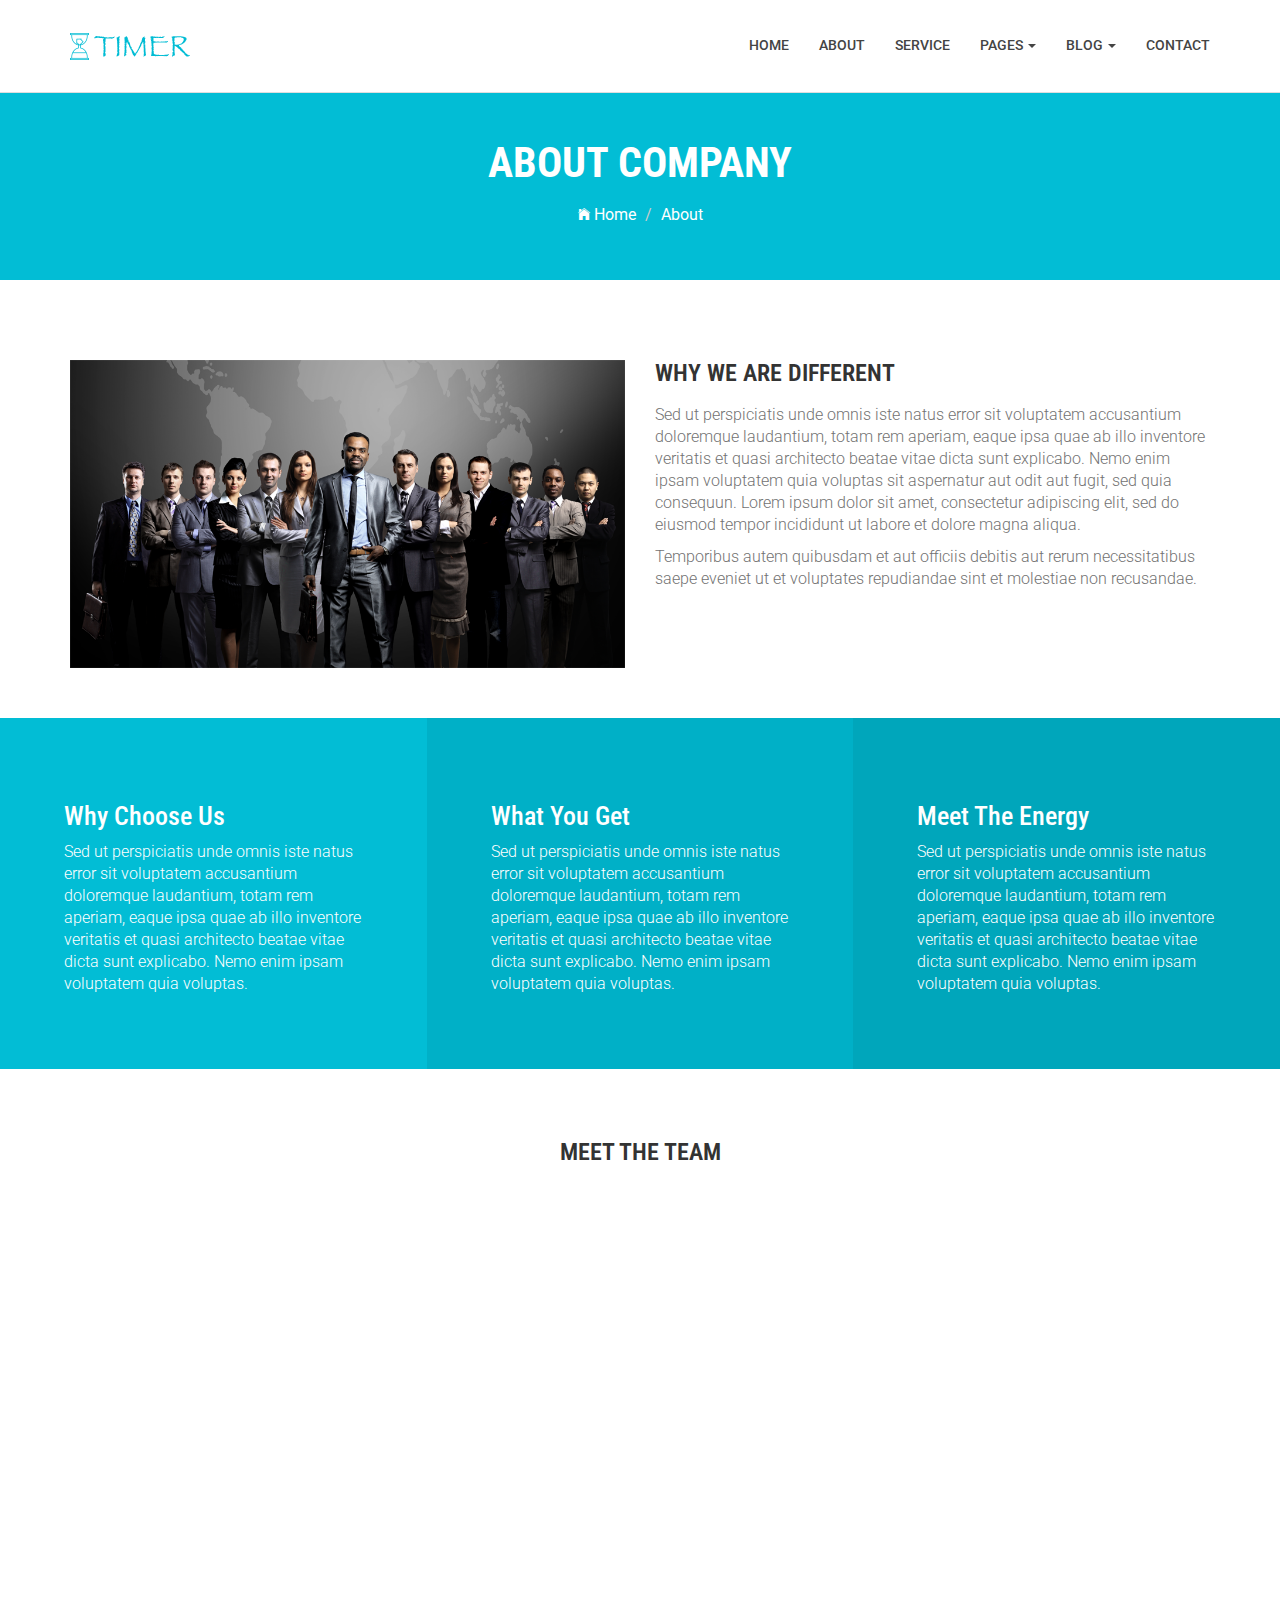
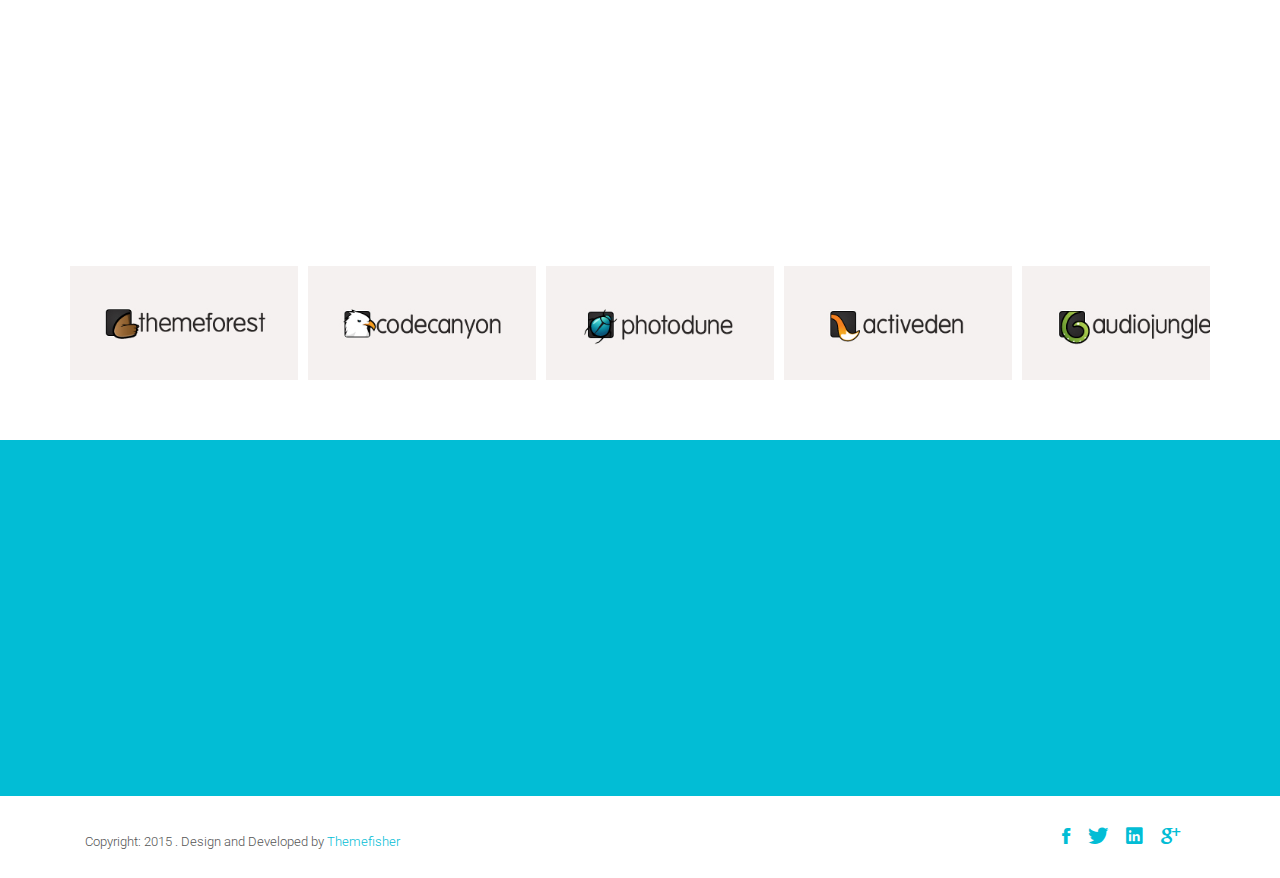
==== hd/about.html @ 1721be92 "ultimo update" ====
<!DOCTYPE html>
<html class="no-js">
    <head>
        <!-- Basic Page Needs
        ================================================== -->
        <meta charset="utf-8">
        <meta http-equiv="Content-Type" content="text/html; charset=utf-8">
        <link rel="icon" type="image/png" href="images/favicon.png">
        <title>Timer Agency Template</title>
        <meta name="description" content="">
        <meta name="keywords" content="">
        <meta name="author" content="">
        <!-- Mobile Specific Metas
        ================================================== -->
        <meta name="format-detection" content="telephone=no">
        <meta name="viewport" content="width=device-width, initial-scale=1">
        
        <!-- Template CSS Files
        ================================================== -->
        <!-- Twitter Bootstrs CSS -->
        <link rel="stylesheet" href="css/bootstrap.min.css">
        <!-- Ionicons Fonts Css -->
        <link rel="stylesheet" href="css/ionicons.min.css">
        <!-- animate css -->
        <link rel="stylesheet" href="css/animate.css">
        <!-- Hero area slider css-->
        <link rel="stylesheet" href="css/slider.css">
        <!-- owl craousel css -->
        <link rel="stylesheet" href="css/owl.carousel.css">
        <link rel="stylesheet" href="css/owl.theme.css">
        <link rel="stylesheet" href="css/jquery.fancybox.css">
        <!-- template main css file -->
        <link rel="stylesheet" href="css/main.css">
        <!-- responsive css -->
        <link rel="stylesheet" href="css/responsive.css">
        
        <!-- Template Javascript Files
        ================================================== -->
        <!-- modernizr js -->
        <script src="js/vendor/modernizr-2.6.2.min.js"></script>
        <!-- jquery -->
        <script src="//ajax.googleapis.com/ajax/libs/jquery/1.10.2/jquery.min.js"></script>
        <!-- owl carouserl js -->
        <script src="js/owl.carousel.min.js"></script>
        <!-- bootstrap js -->

        <script src="js/bootstrap.min.js"></script>
        <!-- wow js -->
        <script src="js/wow.min.js"></script>
        <!-- slider js -->
        <script src="js/slider.js"></script>
        <script src="js/jquery.fancybox.js"></script>
        <!-- template main js -->
        <script src="js/main.js"></script>
    </head>
    <body>
        <!--
        ==================================================
        Header Section Start
        ================================================== -->
        <header id="top-bar" class="navbar-fixed-top animated-header">
            <div class="container">
                <div class="navbar-header">
                    <!-- responsive nav button -->
                    <button type="button" class="navbar-toggle" data-toggle="collapse" data-target=".navbar-collapse">
                    <span class="sr-only">Toggle navigation</span>
                    <span class="icon-bar"></span>
                    <span class="icon-bar"></span>
                    <span class="icon-bar"></span>
                    </button>
                    <!-- /responsive nav button -->
                    
                    <!-- logo -->
                    <div class="navbar-brand">
                        <a href="index.html" >
                            <img src="images/logo.png" alt="">
                        </a>
                    </div>
                    <!-- /logo -->
                </div>
                <!-- main menu -->
                <nav class="collapse navbar-collapse navbar-right" role="navigation">
                    <div class="main-menu">
                        <ul class="nav navbar-nav navbar-right">
                            <li>
                                <a href="index.html" >Home</a>
                            </li>
                            <li><a href="about.html">About</a></li>
                            <li><a href="service.html">Service</a></li>
                            <li class="dropdown">
                                <a href="#" class="dropdown-toggle" data-toggle="dropdown">Pages <span class="caret"></span></a>
                                <div class="dropdown-menu">
                                    <ul>
                                        <li><a href="404.html">404 Page</a></li>
                                        <li><a href="gallery.html">Gallery</a></li>
                                    </ul>
                                </div>
                            </li>
                            <li class="dropdown">
                                <a href="#" class="dropdown-toggle" data-toggle="dropdown">Blog <span class="caret"></span></a>
                                <div class="dropdown-menu">
                                    <ul>
                                        <li><a href="blog-fullwidth.html">Blog Full</a></li>
                                        <li><a href="blog-left-sidebar.html">Blog Left sidebar</a></li>
                                        <li><a href="blog-right-sidebar.html">Blog Right sidebar</a></li>
                                    </ul>
                                </div>
                            </li>
                            <li><a href="contact.html">Contact</a></li>
                            
                        </ul>
                    </div>
                </nav>
                <!-- /main nav -->
            </div>
        </header>

        <!-- 
        ================================================== 
            Global Page Section Start
        ================================================== -->
        <section class="global-page-header">
            <div class="container">
                <div class="row">
                    <div class="col-md-12">
                        <div class="block">
                            <h2>About Company</h2>
                            <ol class="breadcrumb">
                                <li>
                                    <a href="index.html">
                                        <i class="ion-ios-home"></i>
                                        Home
                                    </a>
                                </li>
                                <li class="active">About</li>
                            </ol>
                        </div>
                    </div>
                </div>
            </div>
        </section>

        <!-- 
        ================================================== 
            Company Description Section Start
        ================================================== -->
        <section class="company-description">
            <div class="container">
                <div class="row">
                    <div class="col-md-6 wow fadeInLeft" data-wow-delay=".3s" >
                        <img src="images/about/about-company.jpg" alt="" class="img-responsive">
                    </div>
                    <div class="col-md-6">
                        <div class="block">
                            <h3 class="subtitle wow fadeInUp" data-wow-delay=".3s" data-wow-duration="500ms">Why We are Different</h3>
                            <p  class="wow fadeInUp" data-wow-delay=".5s" data-wow-duration="500ms">
                                Sed ut perspiciatis unde omnis iste natus error sit voluptatem accusantium doloremque laudantium, totam rem aperiam, eaque ipsa quae ab illo inventore veritatis et quasi architecto beatae vitae dicta sunt explicabo. Nemo enim ipsam voluptatem quia voluptas sit aspernatur aut odit aut fugit, sed quia consequun. Lorem ipsum dolor sit amet, consectetur adipiscing elit, sed do eiusmod tempor incididunt ut labore et dolore magna aliqua.
                            </p>
                            <p  class="wow fadeInUp" data-wow-delay=".7s" data-wow-duration="500ms">
                                Temporibus autem quibusdam et aut officiis debitis aut rerum necessitatibus saepe eveniet ut et voluptates repudiandae sint et molestiae non recusandae.
                            </p>
                            
                        </div>
                    </div>
                </div>
            </div>
        </section>


        <!-- 
        ================================================== 
            Company Feature Section Start
        ================================================== -->
        <section class="about-feature clearfix">
            <div class="container-fluid">
                <div class="row">
                    <div class="block about-feature-1 wow fadeInDown" data-wow-duration="500ms" data-wow-delay=".3s">
                        <h2>
                        Why Choose Us
                        </h2>
                        <p>
                            Sed ut perspiciatis unde omnis iste natus error sit voluptatem accusantium doloremque laudantium, totam rem aperiam, eaque ipsa quae ab illo inventore veritatis et quasi architecto beatae vitae dicta sunt explicabo. Nemo enim ipsam voluptatem quia voluptas.
                        </p>
                    </div>
                    <div class="block about-feature-2 wow fadeInDown" data-wow-duration="500ms" data-wow-delay=".5s">
                        <h2 class="item_title">
                        What You Get
                        </h2>
                        <p>
                            Sed ut perspiciatis unde omnis iste natus error sit voluptatem accusantium doloremque laudantium, totam rem aperiam, eaque ipsa quae ab illo inventore veritatis et quasi architecto beatae vitae dicta sunt explicabo. Nemo enim ipsam voluptatem quia voluptas.
                        </p>
                    </div>
                    <div class="block about-feature-3 wow fadeInDown" data-wow-duration="500ms" data-wow-delay=".7s">
                        <h2 class="item_title">
                        Meet The Energy
                        </h2>
                        <p>
                            Sed ut perspiciatis unde omnis iste natus error sit voluptatem accusantium doloremque laudantium, totam rem aperiam, eaque ipsa quae ab illo inventore veritatis et quasi architecto beatae vitae dicta sunt explicabo. Nemo enim ipsam voluptatem quia voluptas.
                        </p>
                    </div>
                </div>
            </div>
        </section>


        <!-- 
        ================================================== 
            Team Section Start
        ================================================== -->
        <section id="team">
            <div class="container">
                <div class="row">
                    <h2 class="subtitle text-center">Meet The Team</h2>
                    <div class="col-md-3">
                        <div class="team-member wow fadeInLeft" data-wow-duration="500ms" data-wow-delay=".3s">
                            <div class="team-img">
                                <img src="images/team/team-1.jpg" class="team-pic" alt="">
                            </div>
                            <h3 class="team_name">Jonathon Andrew</h3>
                            <p class="team_designation">CEO, Project Manager</p>
                            <p class="team_text">Lorem ipsum dolor sit amet, consectetur adipisicing elit, sed do eiusmod tempor incididunt ut labore et dolore </p>
                            <p class="social-icons">
                                <a href="#" class="facebook" target="_blank"><i class="ion-social-facebook-outline"></i></a>
                                <a href="#" target="_blank"><i class="ion-social-twitter-outline"></i></a>
                                <a href="#" target="_blank"><i class="ion-social-linkedin-outline"></i></a>
                                <a href="#" target="_blank"><i class="ion-social-googleplus-outline"></i></a>
                            </p>
                        </div>
                    </div>
                    <div class="col-md-3">
                        <div class="team-member wow fadeInLeft" data-wow-duration="500ms" data-wow-delay=".5s">
                            <div class="team-img">
                                <img src="images/team/team-2.jpg" class="team-pic" alt="">
                            </div>
                            <h3 class="team_name">Jesmin Martina</h3>
                            <p class="team_designation">CEO, Project Manager</p>
                            <p class="team_text">Lorem ipsum dolor sit amet, consectetur adipisicing elit, sed do eiusmod tempor incididunt ut labore et dolore .</p>
                            <p class="social-icons">
                                <a href="#" class="facebook" target="_blank"><i class="ion-social-facebook-outline"></i></a>
                                <a href="#" target="_blank"><i class="ion-social-twitter-outline"></i></a>
                                <a href="#" target="_blank"><i class="ion-social-linkedin-outline"></i></a>
                                <a href="#" target="_blank"><i class="ion-social-googleplus-outline"></i></a>
                            </p>
                        </div>
                    </div>
                    <div class="col-md-3">
                        <div class="team-member wow fadeInLeft" data-wow-duration="500ms" data-wow-delay=".7s">
                            <div class="team-img">
                                <img src="images/team/team-3.jpg" class="team-pic" alt="">
                            </div>
                            <h3 class="team_name">Deu John</h3>
                            <p class="team_designation">CEO, Project Manager</p>
                            <p class="team_text">Lorem ipsum dolor sit amet, consectetur adipisicing elit, sed do eiusmod tempor incididunt ut labore et dolore .</p>
                            <p class="social-icons">
                                <a href="#" class="facebook" target="_blank"><i class="ion-social-facebook-outline"></i></a>
                                <a href="#" target="_blank"><i class="ion-social-twitter-outline"></i></a>
                                <a href="#" target="_blank"><i class="ion-social-linkedin-outline"></i></a>
                                <a href="#" target="_blank"><i class="ion-social-googleplus-outline"></i></a>
                            </p>
                        </div>
                    </div>
                    <div class="col-md-3">
                        <div class="team-member wow fadeInLeft" data-wow-duration="500ms" data-wow-delay=".9s">
                            <div class="team-img">
                                <img src="images/team/team-4.jpg" class="team-pic" alt="">
                            </div>
                            <h3 class="team_name">Anderson Martin</h3>
                            <p class="team_designation">CEO, Project Manager</p>
                            <p class="team_text">Lorem ipsum dolor sit amet, consectetur adipisicing elit, sed do eiusmod tempor incididunt ut labore et dolore .</p>
                            <p class="social-icons">
                                <a href="#" class="facebook" target="_blank"><i class="ion-social-facebook-outline"></i></a>
                                <a href="#" target="_blank"><i class="ion-social-twitter-outline"></i></a>
                                <a href="#" target="_blank"><i class="ion-social-linkedin-outline"></i></a>
                                <a href="#" target="_blank"><i class="ion-social-googleplus-outline"></i></a>
                            </p>
                        </div>
                    </div>
                </div>
            </div>
        </section>
        <!--
        ==================================================
        Clients Section Start
        ================================================== -->
        <section id="clients">
            <div class="container">
                <div class="row">
                    <div class="col-md-12">
                        <h2 class="subtitle text-center wow fadeInDown" data-wow-duration="500ms" data-wow-delay=".3s">Our Happy Clinets</h2>
                        <p class="subtitle-des text-center wow fadeInDown" data-wow-duration="500ms" data-wow-delay=".5s">Lorem ipsum dolor sit amet, consectetur adipisicing elit. Labore, error.</p>
                        <div id="clients-logo" class="owl-carousel">
                            <div>
                                <img src="images/clients/logo-1.jpg" alt="">
                            </div>
                            <div>
                                <img src="images/clients/logo-2.jpg" alt="">
                            </div>
                            <div>
                                <img src="images/clients/logo-3.jpg" alt="">
                            </div>
                            <div>
                                <img src="images/clients/logo-4.jpg" alt="">
                            </div>
                            <div>
                                <img src="images/clients/logo-5.jpg" alt="">
                            </div>
                            <div>
                                <img src="images/clients/logo-1.jpg" alt="">
                            </div>
                            <div>
                                <img src="images/clients/logo-2.jpg" alt="">
                            </div>
                            <div>
                                <img src="images/clients/logo-3.jpg" alt="">
                            </div>
                            <div>
                                <img src="images/clients/logo-4.jpg" alt="">
                            </div>
                            <div>
                                <img src="images/clients/logo-5.jpg" alt="">
                            </div>
                        </div>
                    </div>
                </div>
            </div>
        </section>
        
        <!--
        ==================================================
        Call To Action Section Start
        ================================================== -->
        <section id="call-to-action">
            <div class="container">
                <div class="row">
                    <div class="col-md-12">
                        <div class="block">
                            <h2 class="title wow fadeInDown" data-wow-delay=".3s" data-wow-duration="500ms">SO WHAT YOU THINK ?</h1>
                            <p class="wow fadeInDown" data-wow-delay=".5s" data-wow-duration="500ms">Lorem ipsum dolor sit amet, consectetur adipisicing elit. Nobis,</br>possimus commodi, fugiat magnam temporibus vero magni recusandae? Dolore, maxime praesentium.</p>
                            <a href="contact.html" class="btn btn-default btn-contact wow fadeInDown" data-wow-delay=".7s" data-wow-duration="500ms">Contact With Me</a>
                        </div>
                    </div>
                    
                </div>
            </div>
        </section>
        <!--
        ==================================================
        Footer Section Start
        ================================================== -->
        <footer id="footer">
            <div class="container">
                <div class="col-md-8">
                    <p class="copyright">Copyright: <span>2015</span> . Design and Developed by <a href="http://www.Themefisher.com">Themefisher</a></p>
                </div>
                <div class="col-md-4">
                    <!-- Social Media -->
                    <ul class="social">
                        <li>
                            <a href="#" class="Facebook">
                                <i class="ion-social-facebook"></i>
                            </a>
                        </li>
                        <li>
                            <a href="#" class="Twitter">
                                <i class="ion-social-twitter"></i>
                            </a>
                        </li>
                        <li>
                            <a href="#" class="Linkedin">
                                <i class="ion-social-linkedin"></i>
                            </a>
                        </li>
                        <li>
                            <a href="#" class="Google Plus">
                                <i class="ion-social-googleplus"></i>
                            </a>
                        </li>
                        
                    </ul>
                </div>
            </div>
        </footer> <!-- /#footer -->
        
    </body>
</html>
---- hd/css/slider.css ----
/* -------------------------------- 

Primary style

-------------------------------- */


.cd-words-wrapper {
  display: inline-block;
  position: relative;
  text-align: left;
}
.cd-words-wrapper b {
  display: inline-block;
  position: absolute;
  white-space: nowrap;
  left: 0;
  top: 0;
}
.cd-words-wrapper b.is-visible {
  position: relative;
}
.no-js .cd-words-wrapper b {
  opacity: 0;
}
.no-js .cd-words-wrapper b.is-visible {
  opacity: 1;
}


xslide 

-------------------------------- */
.cd-headline.slide span {
  display: inline-block;
  padding: .2em 0;
}
.cd-headline.slide .cd-words-wrapper {
  overflow: hidden;
  vertical-align: top;
  width: auto!important;
}
.cd-headline.slide b {
  opacity: 0;
  top: .2em;
}
.cd-headline.slide b.is-visible {
  top: 0;
  opacity: 1;
  -webkit-animation: slide-in 0.6s;
  -moz-animation: slide-in 0.6s;
  animation: slide-in 0.6s;
}
.cd-headline.slide b.is-hidden {
  -webkit-animation: slide-out 0.6s;
  -moz-animation: slide-out 0.6s;
  animation: slide-out 0.6s;
}

@-webkit-keyframes slide-in {
  0% {
    opacity: 0;
    -webkit-transform: translateY(-100%);
  }
  60% {
    opacity: 1;
    -webkit-transform: translateY(20%);
  }
  100% {
    opacity: 1;
    -webkit-transform: translateY(0);
  }
}
@-moz-keyframes slide-in {
  0% {
    opacity: 0;
    -moz-transform: translateY(-100%);
  }
  60% {
    opacity: 1;
    -moz-transform: translateY(20%);
  }
  100% {
    opacity: 1;
    -moz-transform: translateY(0);
  }
}
@keyframes slide-in {
  0% {
    opacity: 0;
    -webkit-transform: translateY(-100%);
    -moz-transform: translateY(-100%);
    -ms-transform: translateY(-100%);
    -o-transform: translateY(-100%);
    transform: translateY(-100%);
  }
  60% {
    opacity: 1;
    -webkit-transform: translateY(20%);
    -moz-transform: translateY(20%);
    -ms-transform: translateY(20%);
    -o-transform: translateY(20%);
    transform: translateY(20%);
  }
  100% {
    opacity: 1;
    -webkit-transform: translateY(0);
    -moz-transform: translateY(0);
    -ms-transform: translateY(0);
    -o-transform: translateY(0);
    transform: translateY(0);
  }
}
@-webkit-keyframes slide-out {
  0% {
    opacity: 1;
    -webkit-transform: translateY(0);
  }
  60% {
    opacity: 0;
    -webkit-transform: translateY(120%);
  }
  100% {
    opacity: 0;
    -webkit-transform: translateY(100%);
  }
}
@-moz-keyframes slide-out {
  0% {
    opacity: 1;
    -moz-transform: translateY(0);
  }
  60% {
    opacity: 0;
    -moz-transform: translateY(120%);
  }
  100% {
    opacity: 0;
    -moz-transform: translateY(100%);
  }
}
@keyframes slide-out {
  0% {
    opacity: 1;
    -webkit-transform: translateY(0);
    -moz-transform: translateY(0);
    -ms-transform: translateY(0);
    -o-transform: translateY(0);
    transform: translateY(0);
  }
  60% {
    opacity: 0;
    -webkit-transform: translateY(120%);
    -moz-transform: translateY(120%);
    -ms-transform: translateY(120%);
    -o-transform: translateY(120%);
    transform: translateY(120%);
  }
  100% {
    opacity: 0;
    -webkit-transform: translateY(100%);
    -moz-transform: translateY(100%);
    -ms-transform: translateY(100%);
    -o-transform: translateY(100%);
    transform: translateY(100%);
  }
}
/* --------------------------------
---- hd/css/main.css ----
@import url(http://fonts.googleapis.com/css?family=Roboto:400,300,100,500,700);
@import url(http://fonts.googleapis.com/css?family=Roboto+Condensed:400,300,700);
@import url(http://fonts.googleapis.com/css?family=Glegoo);
body {
  font-family: 'Roboto', sans-serif;
}
h1,
h2,
h3,
h4,
h5,
h6 {
  font-family: 'Roboto Condensed', sans-serif;
}
p {
  font-family: 'Roboto', sans-serif;
  line-height: 22px;
  font-size: 16px;
  font-weight: 300;
}
ul {
  padding-left: 0;
}
ul li {
  list-style: none;
}
h2 {
  font-size: 26px;
}
a:hover {
  text-decoration: none;
}
.section-heading {
  text-align: center;
  margin-bottom: 65px;
}
.section-heading p {
  font-size: 14px;
  font-weight: 300;
  color: #727272;
  line-height: 20px;
}
.title {
  font-size: 30px;
  line-height: 1.1;
  font-weight: 300;
  color: #333;
  text-transform: uppercase;
  margin-bottom: 20px;
}
.subtitle {
  font-size: 24px;
  font-weight: 600;
  margin-bottom: 18px;
  text-transform: uppercase;
}
.subtitle-des {
  color: #727272;
  font-size: 14px;
  margin-bottom: 35px;
  font-weight: 300;
}
.pages {
  padding: 80px 0 40px;
}
.moduler {
  padding: 140px 0;
}
.navbar-default .navbar-nav > li > a:hover {
  color: #02bdd5;
}
.navbar.navbar-default {
  border: 0;
  border-radius: 0;
  margin-bottom: 0;
}
.navbar.navbar-default .navbar-toggle {
  margin-top: 32px;
}
.navbar-header .navbar-brand {
  padding: 5px 0;
}
.navbar-header .navbar-brand a {
  height: auto;
  display: inline-block;
  margin-top: 8px;
}
.navbar-inverse .navbar-toggle:focus,
.navbar-inverse .navbar-toggle {
  background: #444;
}
#top-bar {
  background: #fff;
  color: #fff;
  -webkit-transition: all 0.2s ease-out 0s;
  transition: all 0.2s ease-out 0s;
  padding: 15px 0;
  -webkit-box-shadow: 0 0 3px 0 rgba(0, 0, 0, 0.1);
  box-shadow: 0 0 3px 0 rgba(0, 0, 0, 0.1);
  border-bottom: 1px solid #dedede;
}
#top-bar .navbar-nav > li > a:hover {
  background: transparent;
}
#top-bar.animated-header {
  padding: 20px 0;
  background: #ffffff;
  box-shadow: none;
}
#top-bar .main-menu li > a {
  color: #444;
}
#top-bar .main-menu li {
  position: relative;
}
#top-bar .main-menu li a {
  font-size: 14px;
  font-weight: 500;
  border-bottom: 2px solid transparent;
  -webkit-transition: .3s all;
  -o-transition: .3s all;
  transition: .3s all;
  text-transform: uppercase;
}
#top-bar .main-menu li a:hover {
  color: #02bdd5;
}
.navbar-custom .nav li > a {
  position: relative;
  color: #000;
}
.navbar-right .dropdown-menu {
  right: auto;
  left: 0;
}
.navbar-custom .dropdown-menu {
  position: absolute;
  display: block;
  visibility: hidden;
  opacity: 0;
}
#hero-area {
  background: url('../images/slider.jpg') no-repeat 50%;
  background-size: cover;
  background-attachment: fixed;
  padding: 230px 0;
  color: #fff;
  box-shadow: 0 0 8px rgba(0, 0, 0, 0.3);
  position: relative;
}
#hero-area:before {
  content: '';
  z-index: 9;
  background: rgba(255, 255, 255, 0.78);
  position: absolute;
  top: 0;
  left: 0;
  right: 0;
  bottom: 0;
}
#hero-area .block {
  position: relative;
  z-index: 999;
}
#hero-area h1 {
  font-size: 40px;
  line-height: 50px;
  color: #333;
  font-weight: 700;
  margin-bottom: 15px;
  text-transform: uppercase;
}
#hero-area h2 {
  font-size: 18px;
  font-weight: 300;
  margin-bottom: 38px;
  line-height: 27px;
  text-transform: uppercase;
  color: #666;
  font-family: 'Roboto', sans-serif;
  margin-top: 25px;
}
#hero-area .btn {
  background: #414141;
  border: none;
  color: #fff;
  padding: 20px 35px;
  margin-top: 30px;
  font-size: 16px;
  font-size: 13px;
  line-height: 1em;
  text-transform: uppercase;
  letter-spacing: normal;
  border-radius: 0;
}
#call-to-action {
  background: #02bdd5;
  background-size: cover;
  background-attachment: fixed;
  padding: 80px 0;
  text-align: center;
  position: relative;
  color: #fff;
}
#call-to-action .block {
  position: relative;
  z-index: 99;
  color: #fff;
}
#call-to-action .block h2 {
  margin-bottom: 15px;
  color: #fff;
}
#call-to-action .block p {
  font-size: 15px;
  font-weight: 300;
  font-family: 'Roboto', sans-serif;
  margin-top: 20px;
}
#call-to-action .block .btn-contact {
  background: #fff;
  border: none;
  color: #02bdd5;
  padding: 16px 35px;
  margin-top: 20px;
  font-size: 12px;
  letter-spacing: 2px;
  text-transform: uppercase;
  border-radius: 0;
}
#call-to-action .block .btn-contact i {
  margin-right: 10px;
}
#about {
  padding: 110px 0;
}
#about .block {
  padding: 20px 30px 0 30px;
}
#about .block h2 {
  font-size: 24px;
  font-weight: 600;
  margin-bottom: 30px;
  text-transform: uppercase;
}
#about .block p {
  color: #727272;
  font-size: 16px;
  line-height: 28px;
  margin-bottom: 35px;
}
#about .block img {
  max-width: 100%;
}
.works {
  padding: 80px 0;
  background: #FCFCFC;
}
.works .block {
  position: relative;
  z-index: 99;
}
.works .block:hover .img-overly .overly {
  opacity: 1;
}
.works .block h4 {
  padding: 20px 15px;
  margin-top: 0;
  color: #666;
}
.works .block .img-overly {
  position: relative;
  background: rgba(0, 0, 0, 0.85);
}
.works .block .img-overly img {
  border-radius: 0;
}
.works .block .img-overly .overly {
  background: rgba(57, 181, 74, 0.9);
  position: absolute;
  top: 0;
  right: 0;
  left: 0;
  bottom: 0;
  opacity: 0;
  -webkit-transition: .3s all;
  -o-transition: .3s all;
  transition: .3s all;
}
.works .block .img-overly .overly a {
  position: absolute;
  top: 45%;
  left: 22%;
}
.works .block .img-overly .overly a i {
  font-size: 30px;
  color: #fff;
}
figure {
  background: #fff;
  margin-bottom: 45px;
  box-shadow: 0 2px 5px 0 rgba(0, 0, 0, 0.04), 0 2px 10px 0 rgba(0, 0, 0, 0.06);
}
figure .img-wrapper {
  position: relative;
  overflow: hidden;
}
figure img {
  -webkit-transform: scale3d(1, 1, 1);
  transform: scale3d(1, 1, 1);
  -webkit-transition: -webkit-transform 400ms;
  transition: transform 400ms;
}
figure:hover img {
  -webkit-transform: scale3d(1.2, 1.2, 1);
  transform: scale3d(1.2, 1.2, 1);
}
figure:hover .overlay {
  opacity: 1;
}
figure:hover .overlay .buttons a {
  -webkit-transform: scale3d(1, 1, 1);
  transform: scale3d(1, 1, 1);
}
figure .overlay {
  position: absolute;
  top: 0;
  left: 0;
  right: 0;
  bottom: 0;
  padding: 10px;
  text-align: center;
  background: rgba(0, 0, 0, 0.7);
  opacity: 0;
  -webkit-transition: opacity 400ms;
  transition: opacity 400ms;
}
figure .overlay a {
  display: inline-block;
  color: #fff;
  padding: 10px 23px;
  line-height: 1;
  border: 1px solid #fff;
  border-radius: 0px;
  margin: 4px;
  -webkit-transform: scale3d(0, 0, 0);
  transform: scale3d(0, 0, 0);
  -webkit-transition: all 400ms;
  transition: all 400ms;
}
figure .overlay a:hover {
  text-decoration: none;
}
figure .overlay:hover a {
  -webkit-transform: scale3d(1, 1, 1);
  transform: scale3d(1, 1, 1);
}
figure .buttons {
  position: absolute;
  top: 45%;
  left: 24%;
}
figure figcaption {
  padding: 20px 25px;
  margin-top: 0;
  color: #666;
}
figure figcaption h4 {
  margin: 0;
}
figure figcaption h4 a {
  color: #02bdd5;
}
figure figcaption p {
  font-size: 14px;
  margin-bottom: 0;
  margin-top: 5px;
}
#feature {
  padding: 80px 0;
}
#feature .media {
  margin: 0px 0 70px 0;
}
#feature .media .media-left {
  padding-right: 25px;
}
#feature h3 {
  color: #000;
  font-size: 18px;
  text-transform: uppercase;
  text-align: center;
  margin-bottom: 20px;
  margin: 0px 0px 15px;
  font-weight: 400;
}
#feature p {
  line-height: 25px;
  font-size: 14px;
  color: #777777;
}
#feature .icon {
  text-decoration: none;
  color: #fff;
  background-color: #02bdd5;
  height: 100px;
  text-align: center;
  width: 100px;
  font-size: 50px;
  line-height: 100px;
  overflow: hidden;
  -webkit-border-radius: 50%;
  -moz-border-radius: 50%;
  -ms-border-radius: 50%;
  -o-border-radius: 50%;
  text-shadow: #00a4ba 1px 1px, #00a4ba 2px 2px, #00a4ba 3px 3px, #00a4ba 4px 4px, #00a4ba 5px 5px, #00a4ba 6px 6px, #00a4ba 7px 7px, #00a4ba 8px 8px, #00a4ba 9px 9px, #00a4ba 10px 10px, #00a4ba 11px 11px, #00a4ba 12px 12px, #00a4ba 13px 13px, #00a4ba 14px 14px, #00a4ba 15px 15px, #00a4ba 16px 16px, #00a4ba 17px 17px, #00a4ba 18px 18px, #00a4ba 19px 19px, #00a4ba 20px 20px, #00a4ba 21px 21px, #00a4ba 22px 22px, #00a4ba 23px 23px, #00a4ba 24px 24px, #00a4ba 25px 25px, #00a4ba 26px 26px, #00a4ba 27px 27px, #00a4ba 28px 28px, #00a4ba 29px 29px, #00a4ba 30px 30px, #00a4ba 31px 31px, #00a4ba 32px 32px, #00a4ba 33px 33px, #00a4ba 34px 34px, #00a4ba 35px 35px, #00a4ba 36px 36px, #00a4ba 37px 37px, #00a4ba 38px 38px, #00a4ba 39px 39px, #00a4ba 40px 40px, #00a4ba 41px 41px, #00a4ba 42px 42px, #00a4ba 43px 43px, #00a4ba 44px 44px, #00a4ba 45px 45px, #00a4ba 46px 46px, #00a4ba 47px 47px, #00a4ba 48px 48px, #00a4ba 49px 49px, #00a4ba 50px 50px, #00a4ba 51px 51px, #00a4ba 52px 52px, #00a4ba 53px 53px, #00a4ba 54px 54px, #00a4ba 55px 55px, #00a4ba 56px 56px, #00a4ba 57px 57px, #00a4ba 58px 58px, #00a4ba 59px 59px, #00a4ba 60px 60px, #00a4ba 61px 61px, #00a4ba 62px 62px, #00a4ba 63px 63px, #00a4ba 64px 64px, #00a4ba 65px 65px, #00a4ba 66px 66px, #00a4ba 67px 67px, #00a4ba 68px 68px, #00a4ba 69px 69px, #00a4ba 70px 70px, #00a4ba 71px 71px, #00a4ba 72px 72px, #00a4ba 73px 73px, #00a4ba 74px 74px, #00a4ba 75px 75px, #00a4ba 76px 76px, #00a4ba 77px 77px, #00a4ba 78px 78px, #00a4ba 79px 79px, #00a4ba 80px 80px, #00a4ba 81px 81px, #00a4ba 82px 82px, #00a4ba 83px 83px, #00a4ba 84px 84px, #00a4ba 85px 85px, #00a4ba 86px 86px, #00a4ba 87px 87px, #00a4ba 88px 88px, #00a4ba 89px 89px, #00a4ba 90px 90px, #00a4ba 91px 91px, #00a4ba 92px 92px, #00a4ba 93px 93px, #00a4ba 94px 94px, #00a4ba 95px 95px, #00a4ba 96px 96px, #00a4ba 97px 97px, #00a4ba 98px 98px, #00a4ba 99px 99px, #00a4ba 100px 100px;
}
#contact-section {
  padding: 90px 0;
}
#contact-section .contact-form {
  margin-top: 42px;
}
#contact-section .contact-form .btn-send {
  margin-top: 35px;
  color: #fff;
  outline: none;
  background: #02bdd5;
}
#contact-section .contact-form .btn-send:hover {
  border: 1px solid #02bdd5;
}
#contact-section input {
  display: block;
  height: 40px;
  padding: 6px 12px;
  font-size: 13px;
  line-height: 1.428571429;
  background-color: #fff;
  background-image: none;
  border: 1px solid #ccc;
  border-radius: 4px;
  -webkit-box-shadow: inset 0 1px 1px rgba(0, 0, 0, 0.075);
  box-shadow: inset 0 1px 1px rgba(0, 0, 0, 0.075);
  -webkit-transition: border-color ease-in-out 0.15s, box-shadow ease-in-out 0.15s;
  -o-transition: border-color ease-in-out 0.15s, box-shadow ease-in-out 0.15s;
  transition: border-color ease-in-out 0.15s, box-shadow ease-in-out 0.15s;
  border-radius: 1px;
  border: 1px solid rgba(111, 121, 122, 0.3);
  box-shadow: none;
  -webkit-box-shadow: none;
}
#contact-section textarea {
  display: block;
  border-radius: 0;
  width: 100%;
  padding: 6px 12px;
  font-size: 14px;
  line-height: 1.42857143;
  color: #555555;
  background-color: #ffffff;
  background-image: none;
  border: 1px solid #cccccc;
  box-shadow: none;
  -webkit-transition: border-color ease-in-out 0.15s, box-shadow ease-in-out 0.15s;
  -o-transition: border-color ease-in-out 0.15s, box-shadow ease-in-out 0.15s;
  transition: border-color ease-in-out 0.15s, box-shadow ease-in-out 0.15s;
}
#contact-section .address,
#contact-section .email,
#contact-section .phone {
  text-align: center;
  background: #F7F7F7;
  padding: 20px 0 40px 0;
  margin-bottom: 20px;
}
#contact-section .address i,
#contact-section .email i,
#contact-section .phone i {
  font-size: 45px;
  color: #02bdd5;
}
#contact-section .address h5,
#contact-section .email h5,
#contact-section .phone h5 {
  font-size: 16px;
  line-height: 1.4;
}
#contact-section .address-details {
  padding-top: 70px;
}
#map-canvas {
  width: 100%;
  height: 350px;
  background-color: #CCC;
}
#footer {
  background: #fff;
  padding: 25px 0;
  color: #555;
}
#footer .copyright {
  font-size: 13px;
  margin-bottom: 0;
  margin-top: 10px;
}
#footer .copyright a {
  color: #02bdd5;
}
#footer .social {
  text-align: right;
  margin-bottom: 0;
}
#footer .social li {
  display: inline-block;
  margin-right: 15px;
}
#footer .social li a {
  font-size: 22px;
  color: #02bdd5;
}
.cd-headline.slide .cd-words-wrapper {
  color: #02bdd5;
}
ul.social-icons {
  height: auto;
  overflow: hidden;
  list-style: none !important;
  margin-bottom: 10px;
}
ul.social-icons li {
  float: none;
  display: inline-block;
  height: 36px;
}
#copyright a:hover,
#copyright nav .menu li a:hover {
  color: #e4e4e4!important;
}
#copyright a,
#copyright a:hover {
  text-decoration: none;
}
.global-page-header {
  background-attachment: fixed;
  background-size: cover;
  padding: 120px 0 25px 0;
  position: relative;
  background: #02bdd5;
  color: #fff;
}
.global-page-header h2 {
  font-size: 42px;
  font-weight: bold;
  color: #fff;
  text-transform: uppercase;
}
.global-page-header .breadcrumb {
  background: none;
  font-size: 16px;
  padding: 8px  0;
}
.global-page-header .breadcrumb .active {
  color: #fff;
}
.global-page-header .breadcrumb li a {
  color: #fff;
}
.global-page-header .block {
  position: relative;
  z-index: 99;
  text-align: center;
}
#product-showcase-banner {
  padding-top: 160px;
}
#product-showcase-banner .block {
  padding: 20px 0 20px 50px;
}
#product-showcase-banner .block h2 {
  font-size: 40px;
  color: #02bdd5;
  margin-bottom: 20px;
  margin-top: 0;
}
#product-showcase-banner .block p {
  color: #666;
  line-height: 25px;
}
#product-showcase-banner .block .buttons {
  margin-top: 25px;
}
#product-showcase-banner .block .buttons .btn {
  color: #fff;
  border: none;
  padding: 12px 40px;
  -webkit-transition: .2s all;
  -o-transition: .2s all;
  transition: .2s all;
  letter-spacing: 2px;
  font-size: 15px;
}
#product-showcase-banner .block .buttons .btn-demo {
  background: #5abd4f;
  margin-right: 8px;
  border-bottom: 3px solid #429E38;
}
#product-showcase-banner .block .buttons .btn-demo:hover {
  background: #429E38;
}
#product-showcase-banner .block .buttons .btn-buy {
  background: #00AEDA;
  border-bottom: 3px solid #0190B5;
}
#product-showcase-banner .block .buttons .btn-buy:hover {
  background: #0190B5;
}
#product-showcase-banner .block .buttons .btn-buy span {
  margin-right: 8px;
  font-weight: bold;
}
#product-description {
  padding-top: 80px;
}
#product-description .block {
  height: 400px;
  overflow: hidden;
  margin-top: 35px;
  border-bottom: 1px solid #dedede;
  padding-top: 30px;
  position: relative;
  webkit-transform: translateZ(0);
  -moz-transform: translateZ(0);
  -ms-transform: translateZ(0);
  -o-transform: translateZ(0);
  transform: translateZ(0);
}
#product-description .block:hover img {
  -webkit-transform: translateY(20px);
  -moz-transform: translateY(20px);
  -ms-transform: translateY(20px);
  -o-transform: translateY(20px);
  transform: translateY(20px);
}
#product-description .block img {
  position: absolute;
  top: 10px;
  left: 0;
  -webkit-transform: translateY(60px);
  -moz-transform: translateY(60px);
  -ms-transform: translateY(60px);
  -o-transform: translateY(60px);
  transform: translateY(60px);
  -webkit-transition: -webkit-transform 0.35s cubic-bezier(0.645, 0.045, 0.355, 1);
  -moz-transition: -moz-transform 0.35s cubic-bezier(0.645, 0.045, 0.355, 1);
  -o-transition: -o-transform 0.35s cubic-bezier(0.645, 0.045, 0.355, 1);
  transition: transform 0.35s cubic-bezier(0.645, 0.045, 0.355, 1);
}
#product-description .block .content {
  width: 60%;
  padding-top: 70px;
}
#product-description .block .content h3 {
  font-size: 32px;
  color: #5c5c5c;
}
#product-description .block .content p {
  color: #787f8c;
  line-height: 25px;
}
#related-items {
  padding: 60px 0 110px;
}
#related-items .title {
  border-bottom: 1px solid #dedede;
  padding: 10px 0;
  margin: 5px 15px 30px 15px;
  text-align: left;
  color: #777;
}
#related-items .product-details {
  margin-bottom: 0;
}
#related-items .block {
  position: relative;
  background: #fff;
  margin-bottom: 45px;
  box-shadow: 0 0px 1px rgba(0, 0, 0, 0.14);
}
#related-items .block:hover .img-overly .overly {
  opacity: 1;
}
#related-items .block h4 {
  padding: 20px 15px;
  margin-top: 0;
  color: #666;
}
#related-items .block h4 span {
  float: right;
  color: #02bdd5;
}
#related-items .block .img-overly {
  position: relative;
  background: rgba(0, 0, 0, 0.85);
}
#related-items .block .img-overly img {
  border-radius: 0;
}
#related-items .block .img-overly .overly {
  background: rgba(57, 181, 74, 0.9);
  position: absolute;
  top: 0;
  right: 0;
  left: 0;
  bottom: 0;
  opacity: 0;
  -webkit-transition: .3s all;
  -o-transition: .3s all;
  transition: .3s all;
}
#related-items .block .img-overly .overly a {
  position: absolute;
  top: 45%;
  left: 45%;
}
#related-items .block .img-overly .overly a i {
  font-size: 30px;
  color: #fff;
}
.service-page .service-parts .block {
  margin-bottom: 40px;
  text-align: center;
}
.service-page .service-parts .block i {
  font-size: 35px;
  color: #02bdd5;
}
.service-page .service-parts .block p {
  padding: 0 8px;
  font-size: 14px;
  color: #777;
  line-height: 1.7;
}
.works.service-page figure .buttons {
  position: absolute;
  top: 45%;
  left: 13%;
}
#clients {
  padding: 30px 0 60px;
}
#clients .owl-carousel .owl-item img {
  display: block;
  width: 100%;
  -webkit-transform-style: preserve-3d;
}
#clients .owl-carousel .owl-item {
  margin-right: 10px;
}
.works-fit {
  padding: 40px 0;
}
.works-fit figure .buttons {
  left: 14%;
}
.fancybox-close {
  background: url("../images/icons/close.png") no-repeat scroll 0 0 transparent;
  height: 50px;
  right: 0;
  top: 0;
  width: 50px;
}
.fancybox-next span {
  background: url("../images/icons/right.png") no-repeat scroll center center #009ee3;
  height: 50px;
  width: 50px;
  right: 0;
}
.fancybox-prev span {
  background: url("../images/icons/left.png") no-repeat scroll center center #009ee3;
  height: 50px;
  width: 50px;
  left: 0;
}
.fancybox-title h3 {
  font-size: 15px;
  margin: 0;
}
.fancybox-title {
  padding: 15px 8px;
}
.wrapper_404 h1 {
  font-size: 200px;
  color: #02bdd5;
  line-height: 1;
}
.wrapper_404 h2 {
  font-size: 50px;
  margin-top: 0;
}
.wrapper_404 .btn-home {
  background: #414141;
  border: none;
  color: #fff;
  padding: 20px 35px;
  margin-top: 10px;
  font-size: 16px;
  font-size: 13px;
  line-height: 1em;
  text-transform: uppercase;
  letter-spacing: normal;
  border-radius: 0;
}
.company-description {
  margin-top: 80px;
}
.company-description .block h3 {
  margin-top: 0;
}
.company-description .block p {
  color: #727272;
}
#team {
  margin: 50px 0;
}
.team-member {
  margin-top: 30px;
}
.team-member:hover .team-img img {
  opacity: .8;
}
.team-member .team-img {
  position: relative;
}
.team-member .team-img .team-pic {
  width: 100%;
}
.team-member .team_designation {
  font-size: 13px;
}
.team-member h3 {
  color: #02bdd5;
  margin-bottom: 0;
  font-size: 20px;
}
.team-member p {
  font-size: 14px;
}
.team-member .social-icons a {
  background: #02bdd5;
  color: #fff;
  padding: 4px 8px;
  display: inline-block;
  font-size: 15px;
}
.team-member .social-icons .facebook {
  padding: 4px 12px;
}
.about-feature {
  margin-top: 50px;
}
.about-feature .block {
  color: #fff;
  width: 33.33%;
  padding: 5%;
  float: left;
}
.about-feature .block p {
  font-weight: 300;
}
.about-feature .about-feature-1 {
  background: #02bdd5;
}
.about-feature .about-feature-2 {
  background: #00B0C7;
}
.about-feature .about-feature-3 {
  background: #00A6BB;
}
#blog-full-width {
  padding: 40px 0 80px;
}
article {
  padding: 30px 0;
}
.blog-content h2 {
  font-family: 'Roboto', sans-serif;
}
.blog-content h2 a {
  color: #444;
  font-weight: 400;
  font-size: 30px;
}
.blog-content .blog-meta {
  color: #9a9a9a;
  font-weight: 300;
  margin-bottom: 25px;
}
.blog-content .blog-meta span:after {
  content: '/';
  padding: 0 3px 0 6px;
}
.blog-content .blog-meta a {
  color: #acacac;
}
.blog-content .blog-meta p {
  margin-top: 20px;
}
.blog-content .btn-details {
  color: #02bdd5;
  padding: 0;
  background: #02bdd5;
  color: #fff;
  padding: 8px 18px;
  border-radius: 0;
  margin-top: 15px;
  border: 1px solid #fff;
  box-shadow: 0px 0px 0px 1px #02bdd5;
}
.blog-post-image {
  margin-top: 30px;
}
.sidebar {
  padding-top: 60px;
}
.sidebar .widget {
  margin-bottom: 40px;
  padding: 15px;
  border: 1px solid #dedede;
}
.sidebar .widget h3 {
  margin-top: 8px;
}
.sidebar .search input.form-control {
  border-right: 0;
  border-radius: 0;
  box-shadow: inset 0 0px 0px rgba(0, 0, 0, 0.075);
}
.sidebar .search button {
  border-left: 0;
}
.sidebar .search button:hover {
  background: transparent;
}
.sidebar .author .author-img img {
  width: 90px;
  border-radius: 100%;
  margin-top: -40px;
  border: 3px solid #fff;
}
.sidebar .author .author-bio p {
  font-size: 14px;
  color: #888;
}
.sidebar .categories ul li {
  border-bottom: 1px solid #f0f0f0;
  padding: 10px 0;
  list-style: none;
}
.sidebar .categories ul li span.badge {
  float: right;
  background: transparent;
  color: #444;
  border: 1px solid #dedede;
  border-radius: 0;
}
.sidebar .categories ul li a {
  color: #555;
}
.sidebar .categories ul li:last-child {
  border-bottom: none;
}
.sidebar .recent-post ul li {
  margin: 20px 0;
}
.sidebar .recent-post ul li a {
  color: #555;
  font-size: 15px;
}
.sidebar .recent-post ul li a:hover {
  color: #02bdd5;
}
.sidebar .recent-post time {
  font-weight: 300;
  color: #999;
  font-size: 12px;
}
.gallery {
  padding: 100px;
}
.gallery figure .buttons {
  left: 40%;
}
.portfolio-meta span {
  margin: 5px 10px;
  font-weight: 300;
}
.portfolio-meta span a {
  color: #fff;
}
.portfolio-single {
  padding: 80px 0 20px;
}
.portfolio-single .portfolio-content {
  padding: 40px 0;
}
.single-post {
  padding: 80px 0 20px;
}
.single-post .post-content {
  padding: 40px 0;
}
.single-post .post-content ol li,
.single-post .post-content ul li {
  color: #666;
}
.single-post .media {
  border: 1px solid #dedede;
  padding: 30px 20px;
}
.single-post .media .media-body a {
  color: #02bdd5;
  font-size: 12px;
}
.single-post .media .media {
  border: none;
}
.single-post .comments {
  margin-top: 40px;
}
.single-post .post-comment {
  margin-top: 40px;
}
.single-post .post-comment h3 {
  margin-bottom: 15px;
}
.single-post .post-comment .form-control {
  box-shadow: none;
  border-radius: 0;
}
.single-post .post-comment .btn-send {
  background: #02bdd5;
  color: #fff;
  border-radius: 0;
}
.social-share li {
  display: inline-block;
  margin: 3px 1px;
}
.social-share a {
  font-size: 20px;
  color: #fff;
  background: #02bdd5;
  padding: 4px 10px;
  display: inline-block;
}
.navbar-toggle .icon-bar {
  background: #fff;
}
.navbar-toggle {
  background: #000;
}
.dropdown-menu > ul {
  list-style: none;
  padding: 15px;
  margin-left: auto;
  margin-right: auto;
  margin-bottom: 0;
  margin-top: -5px;
  background: #fff;
  background-color: rgba(0, 0, 0, 0.95);
  box-shadow: 0 2px 0.09px rgba(0, 0, 0, 0.15);
}
.nav .open > a,
.nav .open > a:focus {
  background-color: transparent;
}
#top-bar .dropdown-menu > ul > li > a {
  display: block;
  font-size: 13px;
  font-weight: 400;
  line-height: normal;
  text-decoration: none;
  padding: 8px 0;
  color: #fff;
  border-bottom: 1px solid rgba(0, 0, 0, 0.1);
}
---- hd/css/responsive.css ----
/* Responsive styles
================================================== */
/* Large Devices, Wide Screens */
@media (min-width: 1200px) {
  /* Dropdown animation */
  .navbar-nav .dropdown-menu,
  .navbar-nav .dropdown.megamenu div.dropdown-menu {
    background: none;
    border: 0;
    box-shadow: none;
    display: block;
    opacity: 0;
    z-index: 1;
    visibility: hidden;
    -webkit-transform: scale(0.8);
    -moz-transform: scale(0.8);
    -ms-transform: scale(0.8);
    -o-transform: scale(0.8);
    transform: scale(0.8);
    -webkit-transition: visibility 500ms, opacity 500ms, -webkit-transform 500ms cubic-bezier(0.43, 0.26, 0.11, 0.99);
    -moz-transition: visibility 500ms, opacity 500ms, -moz-transform 500ms cubic-bezier(0.43, 0.26, 0.11, 0.99);
    -o-transition: visibility 500ms, opacity 500ms, -o-transform 500ms cubic-bezier(0.43, 0.26, 0.11, 0.99);
    -ms-transition: visibility 500ms, opacity 500ms, -ms-transform 500ms cubic-bezier(0.43, 0.26, 0.11, 0.99);
    transition: visibility 500ms, opacity 500ms, transform 500ms cubic-bezier(0.43, 0.26, 0.11, 0.99);
  }
  .navbar-nav .dropdown:hover div.dropdown-menu,
  .navbar-nav .dropdown.megamenu:hover div.dropdown-menu {
    opacity: 1;
    visibility: visible;
    color: #777;
    -webkit-transform: scale(1);
    -moz-transform: scale(1);
    -ms-transform: scale(1);
    -o-transform: scale(1);
    transform: scale(1);
  }
  .navbar-nav .dropdown-backdrop {
    visibility: hidden;
  }
}
/*		Tablet Layout: 768px.
		Gutters: 24px.
		Outer margins: 28px.
		Inherits styles from: Default Layout.
-----------------------------------------------------------------
cols    1     2      3      4      5      6      7      8
px      68    160    252    344    436    528    620    712    */
/*		Mobile Layout: 320px.
		Gutters: 24px.
		Outer margins: 34px.
		Inherits styles from: Default Layout.
---------------------------------------------
cols    1     2      3
px      68    160    252    */
@media only screen and (max-width: 767px) {
  .title {
    font-size: 40px;
  }
  .navbar-header .navbar-brand a {
    padding: 6px 8px;
  }
  #hero-area {
    padding: 140px 0;
  }
  #hero-area .btn {
    margin-top: 8px;
  }
  #about {
    padding: 70px 0;
  }
  #about .block {
    padding: 0;
  }
  figure .buttons {
    left: 16%;
  }
  #feature .media {
    margin: 0px 0px 35px;
  }
  #footer .copyright {
    text-align: center;
  }
  #footer .social {
    text-align: center;
  }
  .dropdown-menu > ul > li > a {
    display: block;
    font-size: 14px;
    font-weight: 400;
    line-height: normal;
    text-decoration: none;
    padding: 15px;
    color: #333;
    border-bottom: 1px solid rgba(0, 0, 0, 0.1);
  }
  .dropdown-menu > ul {
    list-style: none;
    padding: 0 15px;
    margin-left: auto;
    margin-right: auto;
    margin-bottom: 0;
    margin-top: -5px;
    background: #fff;
    background-color: rgba(255, 255, 255, 0.95);
    box-shadow: 0 2px 0.09px rgba(0, 0, 0, 0.15);
  }
  .navbar-collapse {
    background: #333333;
  }
  #top-bar .main-menu li > a {
    color: #fff;
    padding: 21px 10px;
    background: transparent;
  }
  #top-bar .dropdown-menu > ul {
    list-style: none;
    padding: 0 15px;
    margin-left: auto;
    margin-right: auto;
    margin-bottom: 0;
    margin-top: -5px;
    background: #fff;
    background-color: rgba(255, 255, 255, 0.95);
    box-shadow: 0 2px 0.09px rgba(0, 0, 0, 0.15);
  }
  #top-bar .dropdown-menu > ul > li > a {
    display: block;
    font-size: 14px;
    font-weight: 400;
    line-height: normal;
    text-decoration: none;
    padding: 15px;
    color: #333;
    border-bottom: 1px solid rgba(0, 0, 0, 0.1);
  }
}
/*		Wide Mobile Layout: 480px.
		Gutters: 24px.
		Outer margins: 22px.
		Inherits styles from: Default Layout, Mobile Layout.
------------------------------------------------------------
cols    1     2      3      4      5
px      68    160    252    344    436    */
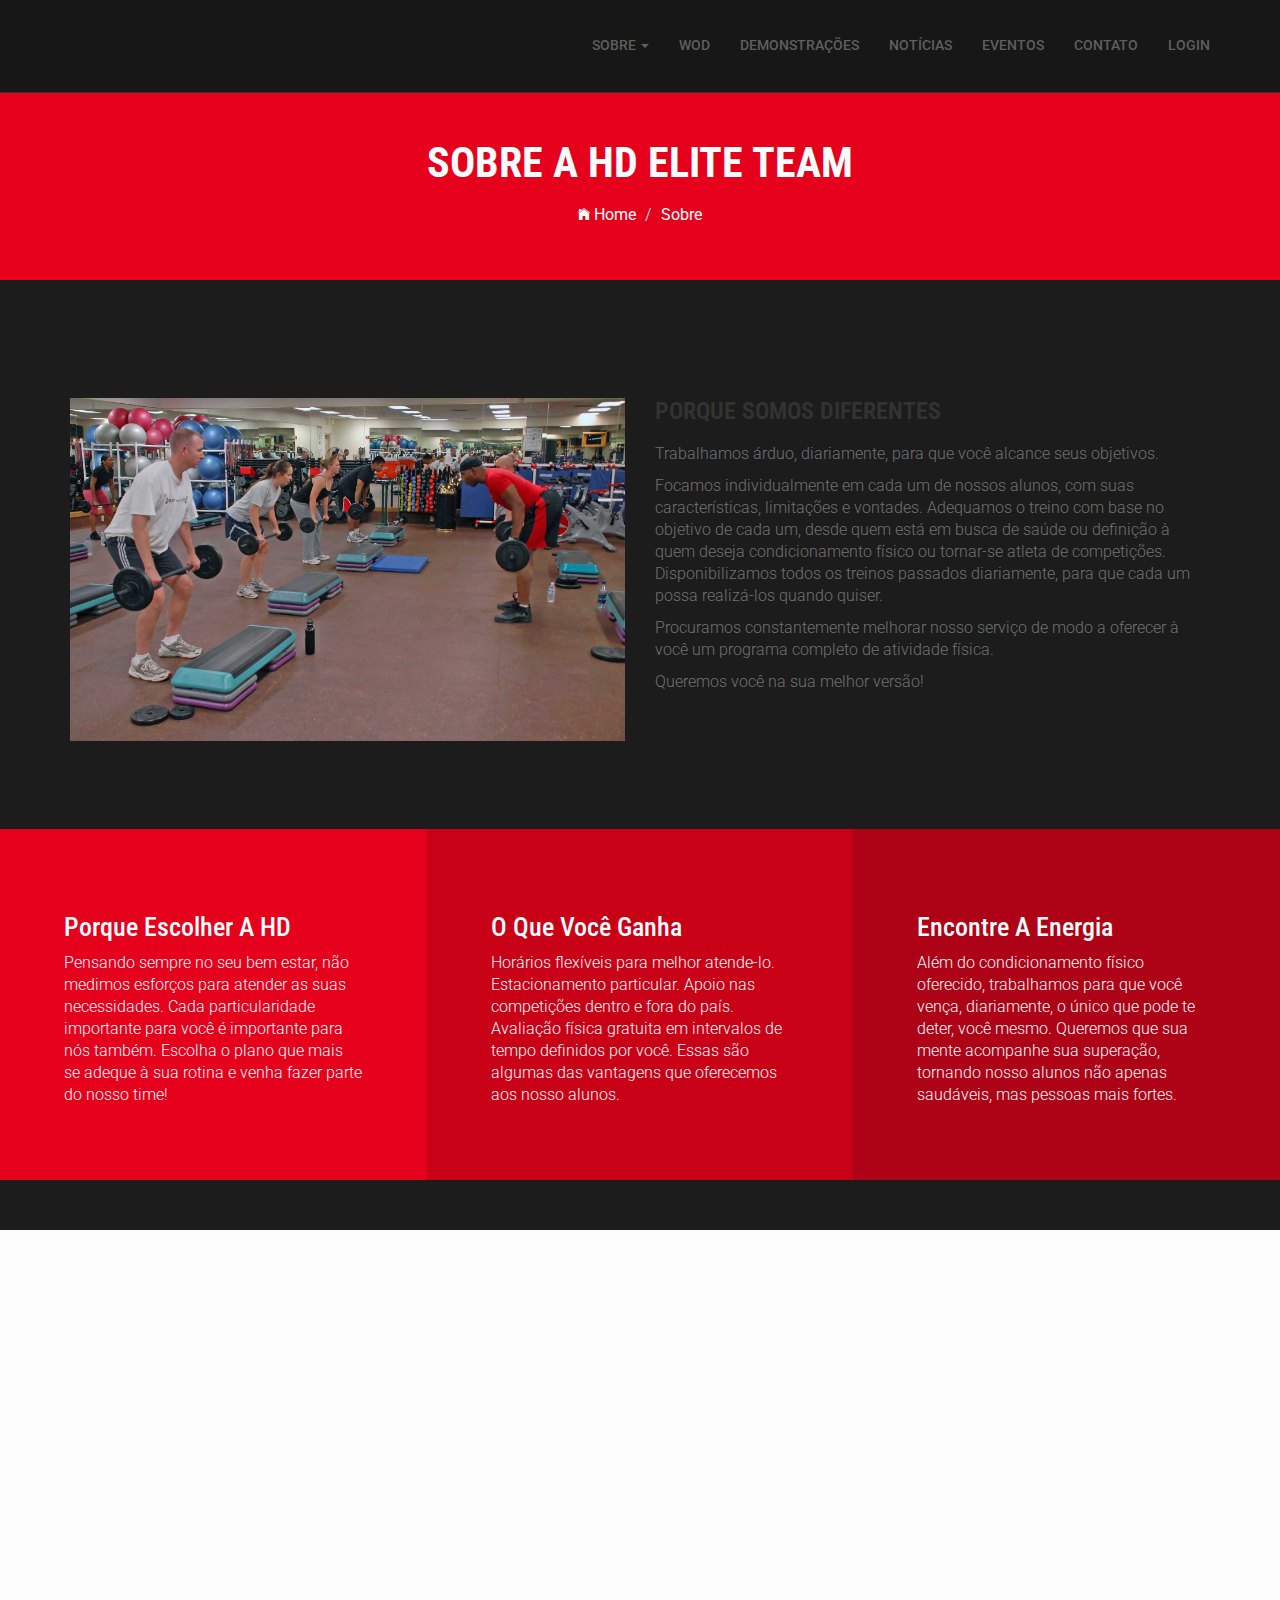
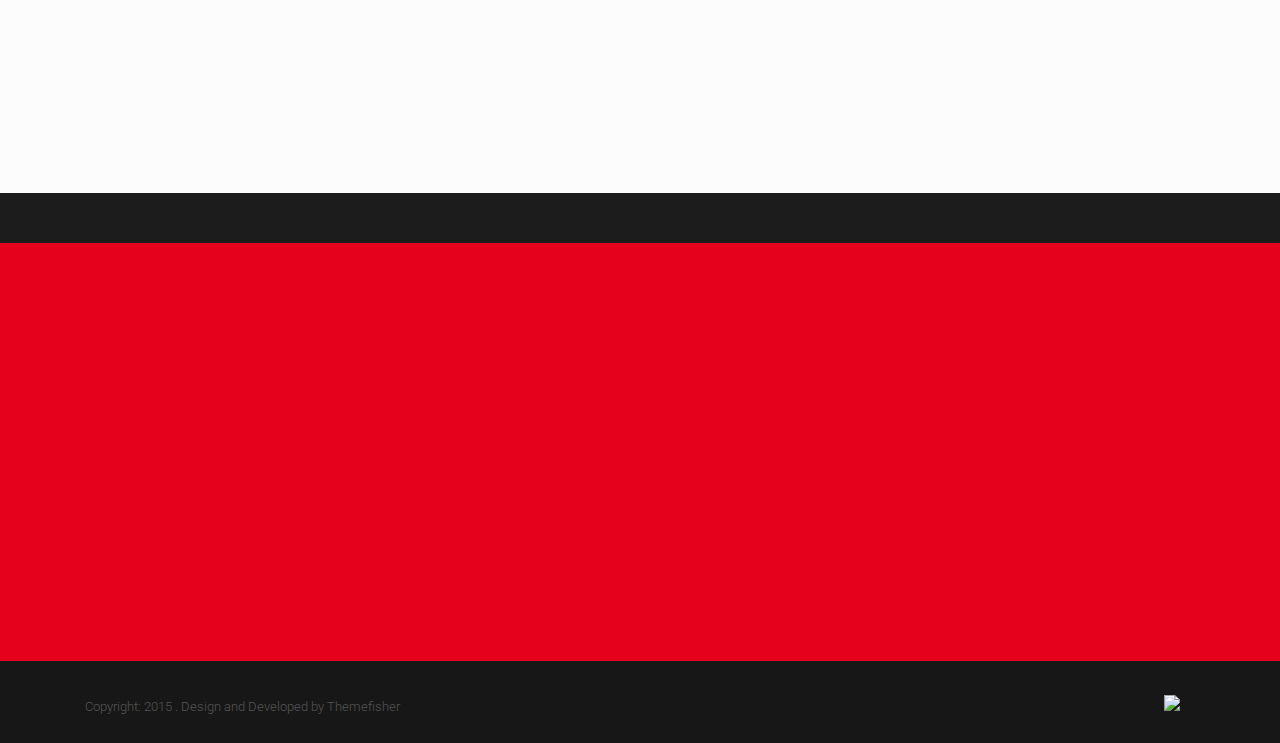
==== commit 0c9f5919: "alterações de layout site hd" ====
--- a/hd/about.html
+++ b/hd/about.html
@@ -6,7 +6,7 @@
         <meta charset="utf-8">
         <meta http-equiv="Content-Type" content="text/html; charset=utf-8">
         <link rel="icon" type="image/png" href="images/favicon.png">
-        <title>Timer Agency Template</title>
+        <title>HD Elite Team</title>
         <meta name="description" content="">
         <meta name="keywords" content="">
         <meta name="author" content="">
@@ -14,7 +14,7 @@
         ================================================== -->
         <meta name="format-detection" content="telephone=no">
         <meta name="viewport" content="width=device-width, initial-scale=1">
-        
+
         <!-- Template CSS Files
         ================================================== -->
         <!-- Twitter Bootstrs CSS -->
@@ -33,13 +33,13 @@
         <link rel="stylesheet" href="css/main.css">
         <!-- responsive css -->
         <link rel="stylesheet" href="css/responsive.css">
-        
+
         <!-- Template Javascript Files
         ================================================== -->
         <!-- modernizr js -->
         <script src="js/vendor/modernizr-2.6.2.min.js"></script>
         <!-- jquery -->
-        <script src="//ajax.googleapis.com/ajax/libs/jquery/1.10.2/jquery.min.js"></script>
+        <script src="js/jquery.min.js"></script>
         <!-- owl carouserl js -->
         <script src="js/owl.carousel.min.js"></script>
         <!-- bootstrap js -->
@@ -69,11 +69,11 @@
                     <span class="icon-bar"></span>
                     </button>
                     <!-- /responsive nav button -->
-                    
+
                     <!-- logo -->
                     <div class="navbar-brand">
                         <a href="index.html" >
-                            <img src="images/logo.png" alt="">
+                            <img src="images/logo_teste_cOriginal.png" alt="">
                         </a>
                     </div>
                     <!-- /logo -->
@@ -82,11 +82,24 @@
                 <nav class="collapse navbar-collapse navbar-right" role="navigation">
                     <div class="main-menu">
                         <ul class="nav navbar-nav navbar-right">
-                            <li>
-                                <a href="index.html" >Home</a>
-                            </li>
-                            <li><a href="about.html">About</a></li>
-                            <li><a href="service.html">Service</a></li>
+
+                          <li class="dropdown">
+                              <a href="#" class="dropdown-toggle" data-toggle="dropdown">Sobre <span class="caret"></span></a>
+                              <div class="dropdown-menu">
+                                  <ul>
+                                      <li><a href="about.html">HD Elite Team</a></li>
+                                      <li><a href="about-crossfit.html">Crossfit</a></li>
+                                  </ul>
+                              </div>
+                          </li>
+
+                            <!-- <li><a href="about.html">About</a></li> -->
+                            <li><a href="index.html#about">WOD</a></li>
+                            <li><a href="gallery.html">Demonstrações</a></li>
+                            <li><a href="index.html#works">Notícias</a></li>
+                            <li><a href="#about">Eventos</a></li>
+
+                            <!-- <li><a href="service.html">Service</a></li>
                             <li class="dropdown">
                                 <a href="#" class="dropdown-toggle" data-toggle="dropdown">Pages <span class="caret"></span></a>
                                 <div class="dropdown-menu">
@@ -106,8 +119,9 @@
                                     </ul>
                                 </div>
                             </li>
-                            <li><a href="contact.html">Contact</a></li>
-                            
+                            -->
+                            <li><a href="contact.html">Contato</a></li>
+                            <li><a href="contact.html">Login</a></li>
                         </ul>
                     </div>
                 </nav>
@@ -115,8 +129,8 @@
             </div>
         </header>
 
-        <!-- 
-        ================================================== 
+        <!--
+        ==================================================
             Global Page Section Start
         ================================================== -->
         <section class="global-page-header">
@@ -124,7 +138,7 @@
                 <div class="row">
                     <div class="col-md-12">
                         <div class="block">
-                            <h2>About Company</h2>
+                            <h2>Sobre a HD Elite Team</h2>
                             <ol class="breadcrumb">
                                 <li>
                                     <a href="index.html">
@@ -132,7 +146,7 @@
                                         Home
                                     </a>
                                 </li>
-                                <li class="active">About</li>
+                                <li class="active">Sobre</li>
                             </ol>
                         </div>
                     </div>
@@ -140,26 +154,32 @@
             </div>
         </section>
 
-        <!-- 
-        ================================================== 
+        <!--
+        ==================================================
             Company Description Section Start
         ================================================== -->
         <section class="company-description">
             <div class="container">
                 <div class="row">
                     <div class="col-md-6 wow fadeInLeft" data-wow-delay=".3s" >
-                        <img src="images/about/about-company.jpg" alt="" class="img-responsive">
+                        <img src="images/group.jpg" alt="" class="img-responsive">
                     </div>
                     <div class="col-md-6">
                         <div class="block">
-                            <h3 class="subtitle wow fadeInUp" data-wow-delay=".3s" data-wow-duration="500ms">Why We are Different</h3>
+                            <h3 class="subtitle wow fadeInUp" data-wow-delay=".3s" data-wow-duration="500ms">Porque somos diferentes</h3>
                             <p  class="wow fadeInUp" data-wow-delay=".5s" data-wow-duration="500ms">
-                                Sed ut perspiciatis unde omnis iste natus error sit voluptatem accusantium doloremque laudantium, totam rem aperiam, eaque ipsa quae ab illo inventore veritatis et quasi architecto beatae vitae dicta sunt explicabo. Nemo enim ipsam voluptatem quia voluptas sit aspernatur aut odit aut fugit, sed quia consequun. Lorem ipsum dolor sit amet, consectetur adipiscing elit, sed do eiusmod tempor incididunt ut labore et dolore magna aliqua.
+                                Trabalhamos árduo, diariamente, para que você alcance seus objetivos.
                             </p>
                             <p  class="wow fadeInUp" data-wow-delay=".7s" data-wow-duration="500ms">
-                                Temporibus autem quibusdam et aut officiis debitis aut rerum necessitatibus saepe eveniet ut et voluptates repudiandae sint et molestiae non recusandae.
-                            </p>
-                            
+                                Focamos individualmente em cada um de nossos alunos, com suas características, limitações e vontades. Adequamos o treino com base no objetivo de cada um, desde quem está em busca de saúde ou definição à quem deseja condicionamento físico ou tornar-se atleta de competições. Disponibilizamos todos os treinos passados diariamente, para que cada um possa realizá-los quando quiser.
+                            </p>
+                            <p  class="wow fadeInUp" data-wow-delay=".9s" data-wow-duration="500ms">
+                              Procuramos constantemente melhorar nosso serviço de modo a oferecer à você um programa completo de atividade física.
+                            </p>
+                            <p  class="wow fadeInUp" data-wow-delay="1.1s" data-wow-duration="500ms">
+                              Queremos você na sua melhor versão!
+                            </p>
+
                         </div>
                     </div>
                 </div>
@@ -167,8 +187,8 @@
         </section>
 
 
-        <!-- 
-        ================================================== 
+        <!--
+        ==================================================
             Company Feature Section Start
         ================================================== -->
         <section class="about-feature clearfix">
@@ -176,26 +196,26 @@
                 <div class="row">
                     <div class="block about-feature-1 wow fadeInDown" data-wow-duration="500ms" data-wow-delay=".3s">
                         <h2>
-                        Why Choose Us
+                        Porque Escolher A HD
                         </h2>
                         <p>
-                            Sed ut perspiciatis unde omnis iste natus error sit voluptatem accusantium doloremque laudantium, totam rem aperiam, eaque ipsa quae ab illo inventore veritatis et quasi architecto beatae vitae dicta sunt explicabo. Nemo enim ipsam voluptatem quia voluptas.
+                            Pensando sempre no seu bem estar, não medimos esforços para atender as suas necessidades. Cada particularidade importante para você é importante para nós também. Escolha o plano que mais se adeque à sua rotina e venha fazer parte do nosso time!
                         </p>
                     </div>
                     <div class="block about-feature-2 wow fadeInDown" data-wow-duration="500ms" data-wow-delay=".5s">
                         <h2 class="item_title">
-                        What You Get
+                        O Que Você Ganha
                         </h2>
                         <p>
-                            Sed ut perspiciatis unde omnis iste natus error sit voluptatem accusantium doloremque laudantium, totam rem aperiam, eaque ipsa quae ab illo inventore veritatis et quasi architecto beatae vitae dicta sunt explicabo. Nemo enim ipsam voluptatem quia voluptas.
+                            Horários flexíveis para melhor atende-lo. Estacionamento particular. Apoio nas competições dentro e fora do país. Avaliação física gratuita em intervalos de tempo definidos por você. Essas são algumas das vantagens que oferecemos aos nosso alunos.
                         </p>
                     </div>
                     <div class="block about-feature-3 wow fadeInDown" data-wow-duration="500ms" data-wow-delay=".7s">
                         <h2 class="item_title">
-                        Meet The Energy
+                        Encontre A Energia
                         </h2>
                         <p>
-                            Sed ut perspiciatis unde omnis iste natus error sit voluptatem accusantium doloremque laudantium, totam rem aperiam, eaque ipsa quae ab illo inventore veritatis et quasi architecto beatae vitae dicta sunt explicabo. Nemo enim ipsam voluptatem quia voluptas.
+                            Além do condicionamento físico oferecido, trabalhamos para que você vença, diariamente, o único que pode te deter, você mesmo. Queremos que sua mente acompanhe sua superação, tornando nosso alunos não apenas saudáveis, mas pessoas mais fortes.
                         </p>
                     </div>
                 </div>
@@ -203,14 +223,16 @@
         </section>
 
 
-        <!-- 
-        ================================================== 
+        <!--
+        ==================================================
             Team Section Start
         ================================================== -->
         <section id="team">
             <div class="container">
                 <div class="row">
-                    <h2 class="subtitle text-center">Meet The Team</h2>
+                    <!-- <h2 class="subtitle text-center wow fadeInUp" data-wow-delay=".3s" data-wow-duration="500ms">Um pouco de história</h2>
+
+                    <!--
                     <div class="col-md-3">
                         <div class="team-member wow fadeInLeft" data-wow-duration="500ms" data-wow-delay=".3s">
                             <div class="team-img">
@@ -274,15 +296,35 @@
                                 <a href="#" target="_blank"><i class="ion-social-googleplus-outline"></i></a>
                             </p>
                         </div>
-                    </div>
-                </div>
+                    </div> -->
+
+
+                    <div class="col-md-6">
+                        <div class="block">
+                            <h3 class="subtitle wow fadeInUp" data-wow-delay=".3s" data-wow-duration="500ms">Um pouco de história</h3>
+
+                            <p  class="wow fadeInUp" data-wow-delay=".5s" data-wow-duration="500ms">
+                                Fundada em 2016 por Thiago William Ribeiro, Bacharel em Educação Física pela PUCPR, especialista na modalidade CrossFit, a HD Elite Team surgiu com propósito de mudar a vida das pessoas através do esporte.
+                            </p>
+                            <p  class="wow fadeInUp" data-wow-delay=".7s" data-wow-duration="500ms">
+                                Focados na superação diária dos seus alunos, os integrantes do time de treinamento da HD Elite Team buscam incentiva-los à quebrar seus próprios recordes, vencerem à si mesmos e conquistarem seus objetivos.
+                                Apesar da rivalidade natural do esporte, em cada um querer ser melhor, essa garra é cultivada para que a cada dia, cada um de nós supere suas próprias marcas. Crescemos separados, agindo como um time.
+                            </p>
+                            <p  class="wow fadeInUp" data-wow-delay=".9s" data-wow-duration="500ms">
+                                Participamos de todas as competições da modalidade e queremos, junto com você, ter nosso nome reconhecido como referência em qualidade ao tratar-se de CrossFit.
+                            </p>
+                        </div>
+                  </div>
+                  <div class="col-md-6 wow fadeInRight" data-wow-delay=".3s" >
+                      <img src="images/barra.jpg" alt="" class="img-responsive">
+                  </div>
             </div>
         </section>
         <!--
         ==================================================
         Clients Section Start
         ================================================== -->
-        <section id="clients">
+        <!-- <section id="clients">
             <div class="container">
                 <div class="row">
                     <div class="col-md-12">
@@ -323,8 +365,8 @@
                     </div>
                 </div>
             </div>
-        </section>
-        
+        </section> -->
+
         <!--
         ==================================================
         Call To Action Section Start
@@ -334,12 +376,14 @@
                 <div class="row">
                     <div class="col-md-12">
                         <div class="block">
-                            <h2 class="title wow fadeInDown" data-wow-delay=".3s" data-wow-duration="500ms">SO WHAT YOU THINK ?</h1>
-                            <p class="wow fadeInDown" data-wow-delay=".5s" data-wow-duration="500ms">Lorem ipsum dolor sit amet, consectetur adipisicing elit. Nobis,</br>possimus commodi, fugiat magnam temporibus vero magni recusandae? Dolore, maxime praesentium.</p>
-                            <a href="contact.html" class="btn btn-default btn-contact wow fadeInDown" data-wow-delay=".7s" data-wow-duration="500ms">Contact With Me</a>
-                        </div>
-                    </div>
-                    
+                            <h2 class="title wow fadeInDown" data-wow-delay=".3s" data-wow-duration="500ms">Gostou do que viu ?</h1>
+                            <p class="wow fadeInDown" data-wow-delay=".5s" data-wow-duration="500ms">Venha fazer uma aula experimental conosco!</p>
+                            <p class="wow fadeInDown" data-wow-delay=".5s" data-wow-duration="500ms">Atendemos de seg à sex, das 7:30 às 22:00, e sábado, das 8:00 às 13:00.</p>
+                            <p class="wow fadeInDown" data-wow-delay=".5s" data-wow-duration="500ms">Esperamos por você!</p>
+                            <a href="contact.html" class="btn btn-default btn-contact wow fadeInDown" data-wow-delay=".7s" data-wow-duration="500ms">Entre em contato</a>
+                        </div>
+                    </div>
+
                 </div>
             </div>
         </section>
@@ -356,30 +400,14 @@
                     <!-- Social Media -->
                     <ul class="social">
                         <li>
-                            <a href="#" class="Facebook">
-                                <i class="ion-social-facebook"></i>
+                            <a href="http://localhost/crossfit/admin/login.php">
+                                <img src="images/admin_C2.png" />
                             </a>
                         </li>
-                        <li>
-                            <a href="#" class="Twitter">
-                                <i class="ion-social-twitter"></i>
-                            </a>
-                        </li>
-                        <li>
-                            <a href="#" class="Linkedin">
-                                <i class="ion-social-linkedin"></i>
-                            </a>
-                        </li>
-                        <li>
-                            <a href="#" class="Google Plus">
-                                <i class="ion-social-googleplus"></i>
-                            </a>
-                        </li>
-                        
                     </ul>
                 </div>
             </div>
         </footer> <!-- /#footer -->
-        
+
     </body>
-</html>+</html>
--- a/hd/css/main.css
+++ b/hd/css/main.css
@@ -3,6 +3,7 @@
 @import url(http://fonts.googleapis.com/css?family=Glegoo);
 body {
   font-family: 'Roboto', sans-serif;
+  background-color: #1C1C1C;
 }
 h1,
 h2,
@@ -67,7 +68,7 @@
   padding: 140px 0;
 }
 .navbar-default .navbar-nav > li > a:hover {
-  color: #02bdd5;
+  color: #E5001C;
 }
 .navbar.navbar-default {
   border: 0;
@@ -83,32 +84,31 @@
 .navbar-header .navbar-brand a {
   height: auto;
   display: inline-block;
-  margin-top: 8px;
 }
 .navbar-inverse .navbar-toggle:focus,
 .navbar-inverse .navbar-toggle {
   background: #444;
 }
 #top-bar {
-  background: #fff;
+  background: #171717;
   color: #fff;
   -webkit-transition: all 0.2s ease-out 0s;
   transition: all 0.2s ease-out 0s;
   padding: 15px 0;
   -webkit-box-shadow: 0 0 3px 0 rgba(0, 0, 0, 0.1);
   box-shadow: 0 0 3px 0 rgba(0, 0, 0, 0.1);
-  border-bottom: 1px solid #dedede;
+  border-bottom: 1px solid #343434;
 }
 #top-bar .navbar-nav > li > a:hover {
   background: transparent;
 }
 #top-bar.animated-header {
   padding: 20px 0;
-  background: #ffffff;
+  background: #171717;
   box-shadow: none;
 }
 #top-bar .main-menu li > a {
-  color: #444;
+  color: #5F5F5F;
 }
 #top-bar .main-menu li {
   position: relative;
@@ -123,7 +123,7 @@
   text-transform: uppercase;
 }
 #top-bar .main-menu li a:hover {
-  color: #02bdd5;
+  color: #E5001C;
 }
 .navbar-custom .nav li > a {
   position: relative;
@@ -140,7 +140,7 @@
   opacity: 0;
 }
 #hero-area {
-  background: url('../images/slider.jpg') no-repeat 50%;
+  background: url('../images/back.jpg') no-repeat 50%;
   background-size: cover;
   background-attachment: fixed;
   padding: 230px 0;
@@ -151,7 +151,7 @@
 #hero-area:before {
   content: '';
   z-index: 9;
-  background: rgba(255, 255, 255, 0.78);
+  background: rgba(0, 0, 0, 0.78);
   position: absolute;
   top: 0;
   left: 0;
@@ -183,7 +183,7 @@
 #hero-area .btn {
   background: #414141;
   border: none;
-  color: #fff;
+  color: #FCFCFC;
   padding: 20px 35px;
   margin-top: 30px;
   font-size: 16px;
@@ -194,7 +194,7 @@
   border-radius: 0;
 }
 #call-to-action {
-  background: #02bdd5;
+  background: #E5001C;
   background-size: cover;
   background-attachment: fixed;
   padding: 80px 0;
@@ -205,11 +205,11 @@
 #call-to-action .block {
   position: relative;
   z-index: 99;
-  color: #fff;
+  color: #FCFCFC;
 }
 #call-to-action .block h2 {
   margin-bottom: 15px;
-  color: #fff;
+  color: #FCFCFC;
 }
 #call-to-action .block p {
   font-size: 15px;
@@ -218,9 +218,10 @@
   margin-top: 20px;
 }
 #call-to-action .block .btn-contact {
-  background: #fff;
+  background: #FCFCFC;
+  font-weight: 600;
   border: none;
-  color: #02bdd5;
+  color: #5F5F5F;
   padding: 16px 35px;
   margin-top: 20px;
   font-size: 12px;
@@ -233,12 +234,13 @@
 }
 #about {
   padding: 110px 0;
+    background-color: #1C1C1C;
 }
 #about .block {
   padding: 20px 30px 0 30px;
 }
 #about .block h2 {
-  font-size: 24px;
+  font-size: 28px;
   font-weight: 600;
   margin-bottom: 30px;
   text-transform: uppercase;
@@ -358,7 +360,7 @@
 figure .buttons {
   position: absolute;
   top: 45%;
-  left: 24%;
+  left: 33%;
 }
 figure figcaption {
   padding: 20px 25px;
@@ -369,7 +371,7 @@
   margin: 0;
 }
 figure figcaption h4 a {
-  color: #02bdd5;
+  color: #E5001C;
 }
 figure figcaption p {
   font-size: 14px;
@@ -378,6 +380,7 @@
 }
 #feature {
   padding: 80px 0;
+    background-color: #1C1C1C;
 }
 #feature .media {
   margin: 0px 0 70px 0;
@@ -402,7 +405,7 @@
 #feature .icon {
   text-decoration: none;
   color: #fff;
-  background-color: #02bdd5;
+  background-color: #E5001C;
   height: 100px;
   text-align: center;
   width: 100px;
@@ -425,10 +428,10 @@
   margin-top: 35px;
   color: #fff;
   outline: none;
-  background: #02bdd5;
+  background: #E5001C;
 }
 #contact-section .contact-form .btn-send:hover {
-  border: 1px solid #02bdd5;
+  border: 1px solid #E5001C;
 }
 #contact-section input {
   display: block;
@@ -478,7 +481,7 @@
 #contact-section .email i,
 #contact-section .phone i {
   font-size: 45px;
-  color: #02bdd5;
+  color: #E5001C;
 }
 #contact-section .address h5,
 #contact-section .email h5,
@@ -495,7 +498,7 @@
   background-color: #CCC;
 }
 #footer {
-  background: #fff;
+  background: #171717;
   padding: 25px 0;
   color: #555;
 }
@@ -505,7 +508,7 @@
   margin-top: 10px;
 }
 #footer .copyright a {
-  color: #02bdd5;
+  color: #555;
 }
 #footer .social {
   text-align: right;
@@ -517,10 +520,10 @@
 }
 #footer .social li a {
   font-size: 22px;
-  color: #02bdd5;
+  color: #E5001C;
 }
 .cd-headline.slide .cd-words-wrapper {
-  color: #02bdd5;
+  color: #E5001C;
 }
 ul.social-icons {
   height: auto;
@@ -546,13 +549,13 @@
   background-size: cover;
   padding: 120px 0 25px 0;
   position: relative;
-  background: #02bdd5;
-  color: #fff;
+  background: #E5001C;
+  color: #FCFCFC;
 }
 .global-page-header h2 {
   font-size: 42px;
   font-weight: bold;
-  color: #fff;
+  color: #fcfcfc;
   text-transform: uppercase;
 }
 .global-page-header .breadcrumb {
@@ -579,7 +582,7 @@
 }
 #product-showcase-banner .block h2 {
   font-size: 40px;
-  color: #02bdd5;
+  color: #E5001C;
   margin-bottom: 20px;
   margin-top: 0;
 }
@@ -697,7 +700,7 @@
 }
 #related-items .block h4 span {
   float: right;
-  color: #02bdd5;
+  color: #E5001C;
 }
 #related-items .block .img-overly {
   position: relative;
@@ -733,7 +736,7 @@
 }
 .service-page .service-parts .block i {
   font-size: 35px;
-  color: #02bdd5;
+  color: #E5001C;
 }
 .service-page .service-parts .block p {
   padding: 0 8px;
@@ -771,13 +774,13 @@
   width: 50px;
 }
 .fancybox-next span {
-  background: url("../images/icons/right.png") no-repeat scroll center center #009ee3;
+  background: url("../images/icons/right.png") no-repeat scroll center center #E5001C;
   height: 50px;
   width: 50px;
   right: 0;
 }
 .fancybox-prev span {
-  background: url("../images/icons/left.png") no-repeat scroll center center #009ee3;
+  background: url("../images/icons/left.png") no-repeat scroll center center #E5001C;
   height: 50px;
   width: 50px;
   left: 0;
@@ -791,7 +794,7 @@
 }
 .wrapper_404 h1 {
   font-size: 200px;
-  color: #02bdd5;
+  color: #E5001C;
   line-height: 1;
 }
 .wrapper_404 h2 {
@@ -813,6 +816,7 @@
 }
 .company-description {
   margin-top: 80px;
+  padding: 3% 0;
 }
 .company-description .block h3 {
   margin-top: 0;
@@ -822,6 +826,8 @@
 }
 #team {
   margin: 50px 0;
+  background: #FCFCFC;
+  padding: 8% 0;
 }
 .team-member {
   margin-top: 30px;
@@ -839,7 +845,7 @@
   font-size: 13px;
 }
 .team-member h3 {
-  color: #02bdd5;
+  color: #E5001C;
   margin-bottom: 0;
   font-size: 20px;
 }
@@ -847,7 +853,7 @@
   font-size: 14px;
 }
 .team-member .social-icons a {
-  background: #02bdd5;
+  background: #E5001C;
   color: #fff;
   padding: 4px 8px;
   display: inline-block;
@@ -860,7 +866,7 @@
   margin-top: 50px;
 }
 .about-feature .block {
-  color: #fff;
+  color: #FCFCFC;
   width: 33.33%;
   padding: 5%;
   float: left;
@@ -869,13 +875,13 @@
   font-weight: 300;
 }
 .about-feature .about-feature-1 {
-  background: #02bdd5;
+  background: #E5001C;
 }
 .about-feature .about-feature-2 {
-  background: #00B0C7;
+  background: #C90117;
 }
 .about-feature .about-feature-3 {
-  background: #00A6BB;
+  background: #AE0216;
 }
 #blog-full-width {
   padding: 40px 0 80px;
@@ -907,15 +913,15 @@
   margin-top: 20px;
 }
 .blog-content .btn-details {
-  color: #02bdd5;
+  color: #E5001C;
   padding: 0;
-  background: #02bdd5;
-  color: #fff;
+  background: #E5001C;
+  color: #fcfcfc;
   padding: 8px 18px;
   border-radius: 0;
   margin-top: 15px;
   border: 1px solid #fff;
-  box-shadow: 0px 0px 0px 1px #02bdd5;
+  box-shadow: 0px 0px 0px 1px #E5001C;
 }
 .blog-post-image {
   margin-top: 30px;
@@ -978,7 +984,7 @@
   font-size: 15px;
 }
 .sidebar .recent-post ul li a:hover {
-  color: #02bdd5;
+  color: #E5001C;
 }
 .sidebar .recent-post time {
   font-weight: 300;
@@ -986,7 +992,7 @@
   font-size: 12px;
 }
 .gallery {
-  padding: 100px;
+  padding: 8% 0;
 }
 .gallery figure .buttons {
   left: 40%;
@@ -1019,7 +1025,7 @@
   padding: 30px 20px;
 }
 .single-post .media .media-body a {
-  color: #02bdd5;
+  color: #E5001C;
   font-size: 12px;
 }
 .single-post .media .media {
@@ -1039,8 +1045,8 @@
   border-radius: 0;
 }
 .single-post .post-comment .btn-send {
-  background: #02bdd5;
-  color: #fff;
+  background: #E5001C;
+  color: #fcfcfc;
   border-radius: 0;
 }
 .social-share li {
@@ -1049,8 +1055,8 @@
 }
 .social-share a {
   font-size: 20px;
-  color: #fff;
-  background: #02bdd5;
+  color: #fcfcfc;
+  background: #E5001C;
   padding: 4px 10px;
   display: inline-block;
 }
@@ -1085,3 +1091,33 @@
   color: #fff;
   border-bottom: 1px solid rgba(0, 0, 0, 0.1);
 }
+
+#imgWod{
+  margin-top: 25%;
+}
+
+.stt {
+  padding: 80px 0;
+  background: #FCFCFC;
+}
+
+
+.oqe{
+  padding-bottom: 80px;
+}
+
+.icones{
+  margin-left: 15%;
+  margin-top: 4%;
+}
+
+.icones img{
+  margin-right: 3%;
+  margin-bottom: 3%;
+}
+
+.icones span{
+  font-family: 'Roboto', sans-serif;
+  font-weight: bold;
+  font-size: 1.2em;
+}
